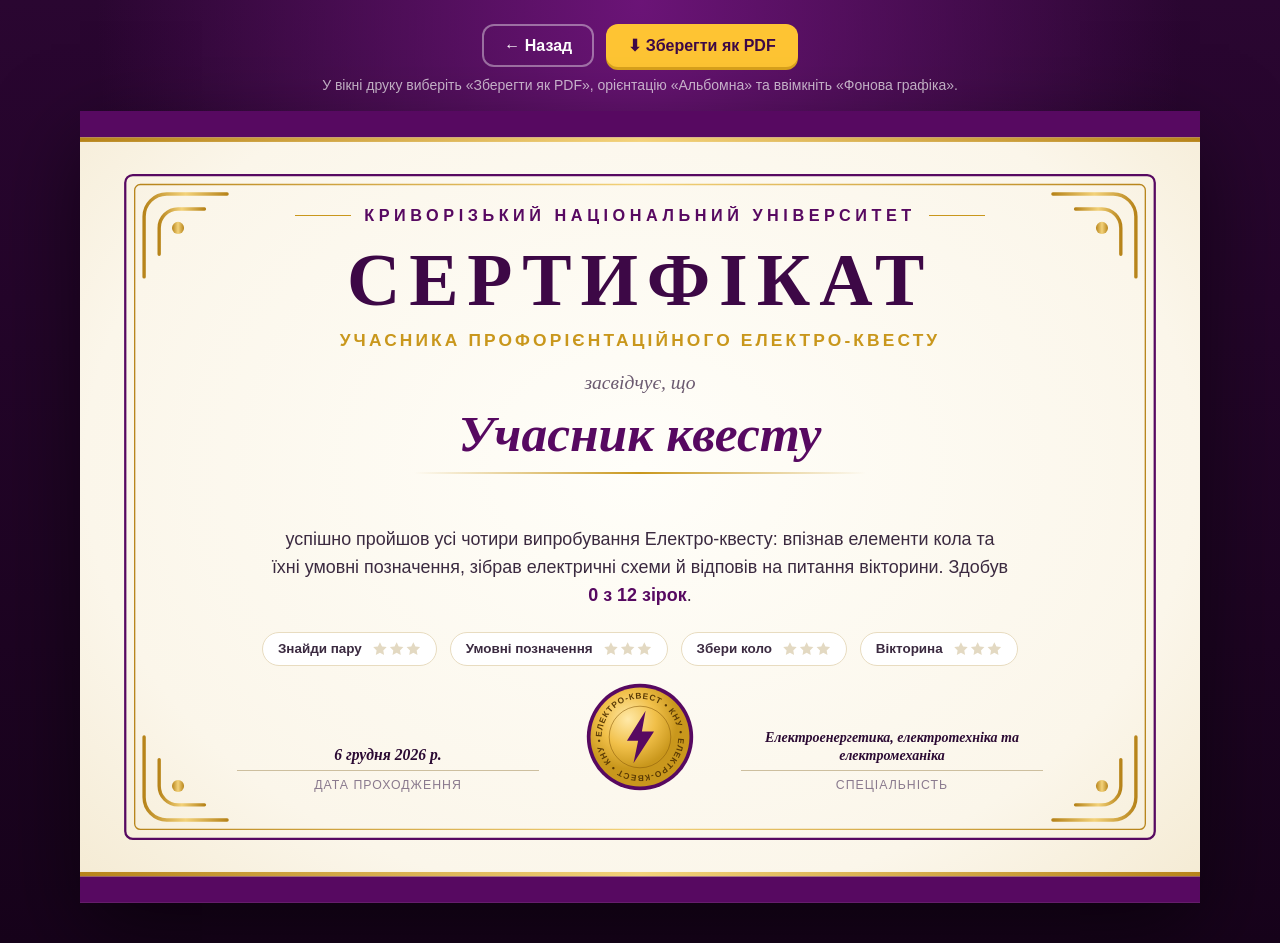
==== certificate.html @ c9bffa29 "Add files via upload" ====
<!doctype html>
<html lang="uk">
<head>
<meta charset="utf-8">
<meta name="viewport" content="width=device-width, initial-scale=1">
<title>Сертифікат — Електро-квест</title>
<link rel="stylesheet" href="css/style.css">
<style>
  /* Сертифікат. Розміри в cqw (частки ширини аркуша) — тому однаково виглядає на екрані й у PDF.
     Друк = A4 альбомний без полів; кнопки не друкуються. */
  @page { size: A4 landscape; margin: 0; }
  body.cert-page {
    min-height: 100vh; display: flex; flex-direction: column; align-items: center; padding: 24px 16px 40px;
    background: radial-gradient(ellipse at 50% 0, #6b1477, transparent 60%), linear-gradient(180deg, #2a0631, #17031b);
  }
  .cert-tools { display: flex; gap: 12px; flex-wrap: wrap; justify-content: center; margin-bottom: 10px; }
  .cert-tools .btn-ghost { background: transparent; color: #fff; box-shadow: 0 0 0 2px rgba(255, 255, 255, .4) inset; }
  .cert-tip { color: rgba(255, 255, 255, .7); font-size: 14px; text-align: center; margin: 0 0 18px; }

  .sheet {
    --gold: #c9971c; --gold-l: #f3d27a; --ink2: #2b0a33;
    width: min(1120px, 100%); aspect-ratio: 297 / 210; position: relative; overflow: hidden;
    background:
      radial-gradient(ellipse at 50% 45%, #fffef9 0, #fbf6ea 70%, #f4ead2 100%);
    color: var(--ink2); box-shadow: 0 30px 80px rgba(0, 0, 0, .5);
    container-type: inline-size; animation: sheet-in .6s cubic-bezier(.2, .8, .2, 1);
    -webkit-print-color-adjust: exact; print-color-adjust: exact;
  }
  @keyframes sheet-in { from { opacity: 0; transform: translateY(16px) scale(.98); } }
  .sheet > svg.deco { position: absolute; inset: 0; width: 100%; height: 100%; }

  /* Зона тексту — всередині рамки й не заходить на золоті кутики */
  .content { position: absolute; inset: 8.6cqw 10cqw 9.8cqw; display: flex; flex-direction: column; align-items: center; text-align: center; }
  .uni { display: flex; align-items: center; gap: 1.2cqw; font: 800 1.45cqw/1 "Segoe UI", Arial, sans-serif; letter-spacing: .28em; text-transform: uppercase; color: #570961; }
  .uni::before, .uni::after { content: ""; width: 5cqw; height: .14cqw; background: var(--gold); }
  .title { font: 700 6.6cqw/1 Georgia, "Times New Roman", serif; letter-spacing: .12em; margin-top: 2.2cqw; color: #3d0846; }
  .sub { font: 600 1.55cqw/1.2 "Segoe UI", Arial, sans-serif; letter-spacing: .18em; text-transform: uppercase; color: var(--gold); margin-top: 1.1cqw; }
  .awarded { font: italic 1.75cqw/1 Georgia, serif; color: #6b5a70; margin-top: 2.6cqw; }
  .name { font: italic 700 4.6cqw/1.15 Georgia, "Times New Roman", serif; color: #570961; margin-top: 1cqw; padding: 0 4cqw 1cqw; position: relative; }
  .name::after { content: ""; position: absolute; left: 0; right: 0; bottom: 0; height: .18cqw; background: linear-gradient(90deg, transparent, var(--gold), transparent); }
  .who { font: 600 1.5cqw/1.3 "Segoe UI", Arial, sans-serif; color: #6b5a70; margin-top: 1cqw; min-height: 1.95cqw; }
  .text { font: 1.6cqw/1.55 "Segoe UI", Arial, sans-serif; max-width: 66cqw; margin-top: 1.7cqw; color: #3b2a40; }
  .text b { color: #570961; }

  .results { display: flex; gap: 1.2cqw; margin-top: 2cqw; }
  .res { display: flex; align-items: center; gap: .9cqw; padding: .75cqw 1.3cqw; border-radius: 99cqw; background: #fff; border: .12cqw solid #e8dcc0; }
  .res span { font: 700 1.2cqw/1 "Segoe UI", Arial, sans-serif; color: #3b2a40; white-space: nowrap; }
  .res svg { height: 1.35cqw; width: auto; display: block; }

  /* Низ: дата й спеціальність — симметрично, по центру над лініями, однаковим шрифтом */
  .footer { margin-top: auto; width: 100%; padding: 0 4cqw; display: grid; grid-template-columns: 1fr auto 1fr; align-items: end; }
  .sig { width: 27cqw; text-align: center; font: 1.1cqw/1.3 "Segoe UI", Arial, sans-serif; color: #8a7a8e; letter-spacing: .08em; text-transform: uppercase; }
  .sig b { display: flex; align-items: flex-end; justify-content: center; min-height: 3.6cqw; font: italic 700 1.4cqw/1.25 Georgia, serif; color: var(--ink2);
    letter-spacing: 0; text-transform: none; padding-bottom: .5cqw; margin-bottom: .55cqw; border-bottom: .12cqw solid #cdbf9f; }
  .sig.l { justify-self: start; } .sig.r { justify-self: end; }
  .sig.r b { font-size: 1.25cqw; } /* довга назва спеціальності — у два рядки */
  .seal { width: 10cqw; height: 10cqw; margin: 0 2cqw; }
  .title { margin-top: 1.8cqw !important; }
  .awarded { margin-top: 2cqw !important; }

  @media print {
    body.cert-page { background: none; padding: 0; display: block; }
    .cert-tools, .cert-tip { display: none !important; }
    .sheet { width: 297mm; height: 210mm; aspect-ratio: auto; box-shadow: none; animation: none; }
  }
</style>
</head>
<body class="cert-page">
  <div class="cert-tools">
    <a class="btn btn-ghost" href="index.html#cert">← Назад</a>
    <button class="btn" id="print">⬇ Зберегти як PDF</button>
  </div>
  <p class="cert-tip">У вікні друку виберіть «Зберегти як PDF», орієнтацію «Альбомна» та ввімкніть «Фонова графіка».</p>

  <div class="sheet">
    <!-- Рамка й орнамент (векторні — рівні при будь-якому розмірі) -->
    <svg class="deco" viewBox="0 0 297 210" preserveAspectRatio="none" aria-hidden="true">
      <defs>
        <linearGradient id="gd" x1="0" x2="1"><stop offset="0" stop-color="#b7841a"/><stop offset=".5" stop-color="#f3d27a"/><stop offset="1" stop-color="#b7841a"/></linearGradient>
        <g id="corner" fill="none" stroke="url(#gd)" stroke-width=".9" stroke-linecap="round">
          <path d="M0 22 V6 a6 6 0 0 1 6 -6 H22"/>
          <path d="M4 16 V9 a5 5 0 0 1 5 -5 H16"/>
          <circle cx="9" cy="9" r="1.6" fill="url(#gd)" stroke="none"/>
        </g>
      </defs>
      <rect x="0" y="0" width="297" height="7" fill="#570961"/>
      <rect x="0" y="7" width="297" height="1.2" fill="url(#gd)"/>
      <rect x="0" y="201.8" width="297" height="1.2" fill="url(#gd)"/>
      <rect x="0" y="203" width="297" height="7" fill="#570961"/>
      <rect x="12" y="17" width="273" height="176" rx="2" fill="none" stroke="#570961" stroke-width=".6"/>
      <rect x="14.5" y="19.5" width="268" height="171" rx="1.5" fill="none" stroke="url(#gd)" stroke-width=".35"/>
      <use href="#corner" transform="translate(17 22)"/>
      <use href="#corner" transform="translate(280 22) scale(-1 1)"/>
      <use href="#corner" transform="translate(17 188) scale(1 -1)"/>
      <use href="#corner" transform="translate(280 188) scale(-1 -1)"/>
    </svg>

    <div class="content">
      <div class="uni" id="c-uni"></div>
      <div class="title">СЕРТИФІКАТ</div>
      <div class="sub">учасника профорієнтаційного Електро-квесту</div>
      <div class="awarded">засвідчує, що</div>
      <div class="name" id="c-name"></div>
      <div class="who" id="c-who"></div>
      <div class="text" id="c-text"></div>
      <div class="results" id="c-res"></div>
      <div class="footer">
        <div class="sig l"><b id="c-date"></b>дата проходження</div>
        <svg class="seal" viewBox="0 0 120 120" aria-hidden="true">
          <defs>
            <radialGradient id="sg" cx=".38" cy=".32"><stop offset="0" stop-color="#ffe9a8"/><stop offset=".55" stop-color="#f1c04a"/><stop offset="1" stop-color="#c9971c"/></radialGradient>
            <path id="ring" d="M60 60 m-41 0 a41 41 0 1 1 82 0 a41 41 0 1 1 -82 0"/>
          </defs>
          <circle cx="60" cy="60" r="57" fill="#570961"/>
          <circle cx="60" cy="60" r="53" fill="url(#sg)"/>
          <circle cx="60" cy="60" r="33" fill="none" stroke="#8a5d0c" stroke-width="1" opacity=".6"/>
          <!-- напис рівно двічі по колу: textLength = довжина кола (2π·41 ≈ 257) -->
          <text font-family="Segoe UI, Arial, sans-serif" font-size="9" font-weight="800" fill="#5a3a05">
            <textPath href="#ring" startOffset="0" textLength="255" lengthAdjust="spacing">ЕЛЕКТРО-КВЕСТ • КНУ • ЕЛЕКТРО-КВЕСТ • КНУ •</textPath>
          </text>
          <path d="M66 32 L46 64 H58 L53 88 L75 54 H62 Z" fill="#570961"/>
        </svg>
        <div class="sig r"><b id="c-spec"></b>спеціальність</div>
      </div>
    </div>
  </div>

<script src="js/config.js"></script>
<script src="js/common.js"></script>
<script>
  const GAMES = [
    ['match_elements', 'Знайди пару'], ['match_symbols', 'Умовні позначення'],
    ['circuit', 'Збери коло'], ['quiz', 'Вікторина']
  ];
  const p = loadPlayer() || {};
  const prog = loadProgress();
  const total = GAMES.reduce((s, [id]) => s + (prog[id] || 0), 0);
  const set = (id, v) => document.getElementById(id).textContent = v;
  // повторна перевірка: на сертифікат потрапляють лише охайні дані
  const safe = (kind, v) => v && !checkField(kind, v) ? v : '';

  // зірки — векторні, однакові й рівні
  const star = on => `<path d="M10 1.5l2.6 5.4 5.9.8-4.3 4.1 1 5.9L10 14.9l-5.2 2.8 1-5.9L1.5 7.7l5.9-.8z" transform="translate(${on.x} 0)" fill="${on.on ? '#e0a91f' : '#e3d9c2'}"/>`;
  const stars = n => `<svg viewBox="0 0 62 19">${[0, 1, 2].map(i => star({ x: i * 21, on: i < n })).join('')}</svg>`;

  set('c-uni', CONFIG.college);
  set('c-name', safe('name', p.name) || 'Учасник квесту');
  set('c-who', [safe('school', p.school), safe('grade', p.grade) ? p.grade + ' клас' : '', safe('city', p.city)].filter(Boolean).join('  ·  '));
  // текст у потрібному роді: стать обрав учень, або здогадка за ім'ям
  const fem = (p.gender || guessGender(p.name)) === 'f';
  const g = (m, f) => fem ? f : m;
  document.getElementById('c-text').innerHTML =
    `успішно ${g('пройшов', 'пройшла')} усі чотири випробування Електро-квесту: ${g('впізнав', 'впізнала')} елементи кола та їхні умовні позначення, ${g('зібрав', 'зібрала')} електричні схеми й ${g('відповів', 'відповіла')} на питання вікторини. ${g('Здобув', 'Здобула')} <b>${total} з ${GAMES.length * 3} зірок</b>.`;
  document.getElementById('c-res').innerHTML = GAMES.map(([id, t]) => `<div class="res"><span>${t}</span>${stars(prog[id] || 0)}</div>`).join('');
  set('c-date', new Date().toLocaleDateString('uk-UA', { day: 'numeric', month: 'long', year: 'numeric' }));
  set('c-spec', CONFIG.speciality);
  document.title = 'Сертифікат — ' + (safe('name', p.name) || 'Електро-квест'); // назва PDF-файлу за замовчуванням

  document.getElementById('print').onclick = () => window.print();
  if (total >= 10) setTimeout(confetti, 500);
</script>
</body>
</html>
---- css/style.css ----
/* Фірмові кольори КНУ: фіолетовий з логотипа (#570961) + жовтий «електричний» акцент.
   --navy — основний темний колір (назва лишилась з чернетки). */
:root {
  --navy: #3d0846;
  --navy-2: #570961;
  --brand-light: #8a2f97;
  --brand-tint: #f5ecf7;
  --yellow: #ffc533;
  --yellow-2: #ffdd7a;
  --green: #2fb36d;
  --red: #e5484d;
  --blue: #3c7fe0;
  --bg: #f4f1f5;
  --card: #ffffff;
  --ink: #18212e;
  --muted: #5d6878;
  --line: #dde1e7;
  --board: #fbfaf6;
  --radius: 16px;
  --shadow: 0 6px 22px rgba(61, 8, 70, .10);
}
* { box-sizing: border-box; }
html, body { margin: 0; }
body {
  font-family: "Segoe UI", Roboto, "Helvetica Neue", Arial, sans-serif;
  background: var(--bg);
  color: var(--ink);
  min-height: 100vh;
  -webkit-tap-highlight-color: transparent;
}
button { font: inherit; cursor: pointer; }
a { color: inherit; }

/* ---------- Верхня панель ---------- */
.topbar {
  background: var(--navy);
  color: #fff;
  display: flex; align-items: center; gap: 16px;
  padding: 12px 20px;
  position: sticky; top: 0; z-index: 10;
}
.topbar .back { text-decoration: none; opacity: .85; font-weight: 600; white-space: nowrap; }
.topbar .back:hover { opacity: 1; color: var(--yellow); }
.topbar h1 { font-size: 20px; margin: 0; flex: 1; font-weight: 700; }
.topbar .stat { font-variant-numeric: tabular-nums; background: var(--navy-2); padding: 6px 12px; border-radius: 999px; font-size: 15px; white-space: nowrap; }
.topbar .stat b { color: var(--yellow); }
@media (max-width: 600px) {
  .topbar { flex-wrap: wrap; gap: 6px 10px; padding: 10px 14px; }
  .topbar h1 { font-size: 17px; flex: 1 1 auto; }
  .topbar .stat { font-size: 13px; padding: 4px 10px; }
  .topbar .stat:first-of-type { margin-left: auto; }
}

.wrap { max-width: 1100px; margin: 0 auto; padding: 22px 16px 60px; }
.task { font-size: 18px; color: var(--muted); margin: 0 0 18px; }

/* ---------- Кнопки ---------- */
.btn {
  display: inline-flex; align-items: center; justify-content: center; gap: 8px;
  background: var(--yellow); color: var(--navy); border: 0;
  padding: 12px 22px; border-radius: 12px; font-weight: 700; font-size: 16px;
  text-decoration: none; transition: transform .1s, box-shadow .2s;
  box-shadow: 0 3px 0 #d9a21c;
}
.btn:hover { transform: translateY(-1px); }
.btn:active { transform: translateY(2px); box-shadow: none; }
.btn:disabled { opacity: .45; cursor: default; transform: none; }
.btn-ghost { background: #fff; box-shadow: 0 0 0 2px var(--line) inset; }
.row { display: flex; gap: 12px; justify-content: center; flex-wrap: wrap; }

.btn-lg { padding: 15px 28px; font-size: 17px; }
.btn-outline { background: transparent; color: #fff; box-shadow: 0 0 0 2px rgba(255, 255, 255, .45) inset; }
.btn-outline:hover { box-shadow: 0 0 0 2px var(--yellow) inset; color: var(--yellow); }

/* ---------- Головна ---------- */
html { scroll-behavior: smooth; }
.hero {
  color: #fff; position: relative; overflow: hidden;
  background:
    radial-gradient(rgba(255, 255, 255, .09) 1.2px, transparent 1.2px) 0 0 / 24px 24px,
    radial-gradient(ellipse at 78% 30%, var(--brand-light) 0, transparent 55%),
    linear-gradient(160deg, var(--navy-2) 0%, var(--navy) 70%);
  /* Перший екран — заставка на всю висоту (без заокруглень знизу: інакше по кутах видно світлий фон) */
  min-height: 100vh; min-height: 100svh; display: flex; flex-direction: column; justify-content: center;
}
.hero-in {
  max-width: 1440px; width: 100%; margin: 0 auto; padding: 56px 48px 110px;
  display: grid; grid-template-columns: 1fr 1fr; gap: 48px; align-items: center;
}
.hero h1 { font-size: clamp(44px, 7vw, 96px) !important; }
.hero .greet { font-size: 20px; margin-top: 18px; opacity: .9; }
.hero .greet:empty { display: none; }
.hero .greet b { color: var(--yellow); }

/* Підказка «прокрути вниз» */
.scroll-cue {
  position: absolute; left: 50%; bottom: 26px; transform: translateX(-50%);
  display: flex; flex-direction: column; align-items: center; gap: 8px;
  color: rgba(255, 255, 255, .8); text-decoration: none; font-weight: 700; font-size: 14px; letter-spacing: .08em; text-transform: uppercase;
}
.scroll-cue i { width: 26px; height: 42px; border: 2px solid rgba(255, 255, 255, .6); border-radius: 14px; position: relative; }
.scroll-cue i::after { content: ""; position: absolute; left: 50%; top: 8px; width: 4px; height: 8px; margin-left: -2px; border-radius: 2px; background: var(--yellow); animation: wheel 1.6s ease-in-out infinite; }
@keyframes wheel { 0% { opacity: 0; transform: translateY(-4px); } 30% { opacity: 1; } 100% { opacity: 0; transform: translateY(14px); } }
.scroll-cue:hover { color: var(--yellow); }
#choose { scroll-margin-top: 8px; }

/* Анімація появи заставки: елементи «спливають» по черзі */
.fx { opacity: 0; animation: fx-in .7s cubic-bezier(.2, .8, .2, 1) forwards; }
.hero-text .fx:nth-child(1) { animation-delay: .05s; }
.hero-text .fx:nth-child(2) { animation-delay: .12s; }
.hero-text .fx:nth-child(3) { animation-delay: .2s; }
.hero-text .fx:nth-child(4) { animation-delay: .28s; }
.hero-text .fx:nth-child(5) { animation-delay: .38s; }
.hero-text .fx:nth-child(6) { animation-delay: .48s; }
.hero-text .fx:nth-child(7) { animation-delay: .58s; }
.hero-art.fx { animation-delay: .3s; animation-name: fx-zoom; }
@keyframes fx-in { from { opacity: 0; transform: translateY(22px); } to { opacity: 1; transform: none; } }
@keyframes fx-zoom { from { opacity: 0; transform: scale(.9); } to { opacity: 1; transform: none; } }

/* Блоки другого екрана з'являються при прокручуванні */
.reveal { opacity: 0; transform: translateY(28px); transition: opacity .7s ease, transform .7s cubic-bezier(.2, .8, .2, 1); transition-delay: var(--d, 0ms); }
.reveal.in { opacity: 1; transform: none; }
.game-card.reveal.in:hover { transform: translateY(-4px); }
/* після появи — звичайні швидкі переходи для наведення */
.reveal.settled { transition: transform .2s, box-shadow .2s, border-color .2s; transition-delay: 0ms; }

@media (prefers-reduced-motion: reduce) {
  .fx, .reveal { opacity: 1 !important; transform: none !important; animation: none !important; transition: none !important; }
  .scroll-cue i::after { animation: none; }
}
.hero .eyebrow {
  display: inline-block; color: var(--yellow); font-weight: 700; letter-spacing: .1em; text-transform: uppercase;
  font-size: clamp(14px, 1.15vw, 19px); padding: 8px 18px; border: 1.5px solid rgba(255, 197, 51, .5); border-radius: 999px;
}
.hero h1 { font-size: clamp(40px, 6vw, 68px); line-height: 1.02; margin: 18px 0 14px; letter-spacing: -.02em; }
.hero h1 span { color: var(--yellow); }
.hero .slogan { font-size: 19px; line-height: 1.45; opacity: .88; margin: 0 0 28px; max-width: 520px; }
.hero-actions { display: flex; gap: 12px; flex-wrap: wrap; }
.progress { margin-top: 30px; max-width: 360px; }
.progress-head { display: flex; justify-content: space-between; font-size: 14px; opacity: .85; margin-bottom: 8px; }
.progress-head b { color: var(--yellow); }
.progress-bar { height: 8px; border-radius: 99px; background: rgba(255, 255, 255, .16); overflow: hidden; }
.progress-bar i { display: block; height: 100%; width: 0; border-radius: inherit; background: linear-gradient(90deg, var(--yellow), #ffe58a); transition: width .8s; }
.hero .logo { height: 52px; margin-bottom: 16px; background: #fff; padding: 6px 10px; border-radius: 10px; }

.hero-art svg { width: 100%; height: auto; max-height: 72vh; display: block; color: #fff; }
.hero .slogan { font-size: clamp(18px, 1.5vw, 24px) !important; max-width: 640px !important; }
.hero .progress { max-width: 460px; }
/* на великих екранах кнопки, привітання й прогрес ростуть разом із заголовком */
.hero .greet { font-size: clamp(18px, 1.45vw, 26px); }
.hero-actions .btn { font-size: clamp(16px, 1.15vw, 20px); padding: clamp(14px, 1vw, 18px) clamp(24px, 1.8vw, 34px); border-radius: 14px; }
.hero .progress-head { font-size: clamp(14px, .95vw, 17px); }
.hero .progress-bar { height: 10px; }
.hero-art .hw { fill: none; stroke: rgba(255, 255, 255, .85); stroke-width: 3; stroke-linejoin: round; }
.hero-art .hflow { fill: none; stroke: var(--yellow); stroke-width: 4; stroke-linecap: round; stroke-dasharray: 2 18; animation: flow 1.4s linear infinite; opacity: .9; }
.hero-glow { animation: glow 3s ease-in-out infinite; transform-origin: 180px 40px; }
@keyframes glow { 50% { opacity: .65; transform: scale(.92); } }
/* Інтерактивний ключ у шапці */
.hero-glow, .hflow, .h-lamp circle[fill] { transition: opacity .35s; }
.hero-art .off .hero-glow, .hero-art .off .hflow, .hero-art .off .h-lamp circle[fill] { opacity: 0 !important; }
.hero-art .off .hero-glow { animation: none; }
.h-switch { cursor: pointer; outline: none; }
.h-hit { fill: rgba(255, 255, 255, 0); stroke: rgba(255, 255, 255, .28); stroke-width: 1.5; stroke-dasharray: 5 5; transition: fill .2s, stroke .2s; }
.h-switch:hover .h-hit, .h-switch:focus-visible .h-hit { fill: rgba(255, 255, 255, .08); stroke: var(--yellow); }
.sw-off { display: none; }
.off .sw-on { display: none; }
.off .sw-off { display: inline; }
.h-hint { fill: rgba(255, 255, 255, .75); font: 600 15px "Segoe UI", Arial, sans-serif; pointer-events: none; }

@media (max-width: 820px) {
  .hero-in { grid-template-columns: 1fr; padding: 40px 20px 100px; text-align: center; }
  .hero .slogan, .progress { margin-left: auto; margin-right: auto; }
  .hero-actions { justify-content: center; }
  .hero-art { order: -1; max-width: 300px; margin: 0 auto -8px; }
}
@media (max-width: 480px) {
  .hero-in { padding: 28px 16px 96px; gap: 18px; }
  .hero-art { max-width: 230px; }
  .hero .eyebrow { font-size: 11px; letter-spacing: .06em; }
  .hero h1 { margin: 14px 0 10px; }
  .hero .slogan { font-size: 17px; margin-bottom: 22px; }
  .hero-actions .btn { flex: 1 1 100%; }
  .progress { margin-top: 22px; }
  .section-head h2 { font-size: 24px; }
}

.section-head { display: flex; align-items: flex-end; justify-content: space-between; gap: 16px; flex-wrap: wrap; margin: 48px 0 20px; }
.player-box { display: flex; align-items: center; gap: 12px; color: var(--muted); font-size: 15px; }
.player-box b { color: var(--navy-2); }
.btn-small { padding: 8px 14px; font-size: 14px; background: #fff; color: var(--navy-2); box-shadow: 0 0 0 2px #e3d6e7 inset; }
.btn-small:hover { box-shadow: 0 0 0 2px var(--navy-2) inset; }

/* Блок сертифіката на головній */
.cert-box {
  margin-top: 36px; display: flex; gap: 24px; align-items: flex-start; padding: 26px 28px; border-radius: 24px;
  background: linear-gradient(135deg, #fff8e1, #fff); border: 2px solid #f6dd8f; box-shadow: var(--shadow);
}
.cert-box.locked { background: #fff; border: 2px dashed #dccbe2; }
.cert-ico { font-size: 54px; line-height: 1; flex: none; }
.cert-box.open .cert-ico { animation: cert-bounce 2s ease-in-out infinite; }
@keyframes cert-bounce { 50% { transform: translateY(-6px) rotate(-6deg); } }
.cert-body { flex: 1; min-width: 0; }
.cert-body h2 { margin: 0 0 6px; color: var(--navy); font-size: 24px; }
.cert-body p { margin: 0 0 14px; color: var(--muted); }
.cert-steps { display: flex; flex-wrap: wrap; gap: 8px; margin-bottom: 12px; }
.cert-steps span { padding: 6px 12px; border-radius: 999px; background: #f1ecf3; color: var(--muted); font-size: 14px; font-weight: 600; }
.cert-steps span.ok { background: #e3f6ec; color: #1d7a4a; }
.cert-meter { height: 8px; border-radius: 99px; background: #efe8f1; overflow: hidden; max-width: 420px; }
.cert-meter i { display: block; height: 100%; background: linear-gradient(90deg, var(--yellow), #ffe58a); border-radius: inherit; }
.cert-box small { color: var(--muted); display: block; margin-top: 6px; }
.cert-form { display: grid; grid-template-columns: repeat(6, 1fr); gap: 12px 14px; align-items: end; }
.cert-form .f-name { grid-column: span 4; }
.cert-form .f-gender { grid-column: span 2; display: flex; flex-direction: column; gap: 6px; }
.cert-form .f-school { grid-column: span 3; }
.cert-form .f-grade { grid-column: span 1; }
.cert-form .f-city { grid-column: span 2; }
.f-gender .lbl { font-size: 13px; font-weight: 700; color: var(--navy); }
/* Перемикач «Учень / Учениця» */
.seg { display: grid; grid-template-columns: 1fr 1fr; background: #f1ecf3; border-radius: 12px; padding: 4px; gap: 4px; }
.seg label { position: relative; cursor: pointer; }
.seg input { position: absolute; opacity: 0; pointer-events: none; }
.seg span { display: block; text-align: center; padding: 9px 6px; border-radius: 9px; font-weight: 700; font-size: 15px; color: var(--muted); transition: background .2s, color .2s, box-shadow .2s; }
.seg input:checked + span { background: #fff; color: var(--navy-2); box-shadow: 0 2px 8px rgba(61, 8, 70, .15); }
.seg input:focus-visible + span { outline: 2px solid var(--navy-2); }
.cert-form label { display: flex; flex-direction: column; gap: 6px; font-size: 13px; font-weight: 700; color: var(--navy); min-width: 0; }
.cert-form input { width: 100%; min-width: 0; }
.cert-form input, .welcome input {
  font: inherit; font-size: 16px; padding: 12px 14px; border-radius: 12px; border: 2px solid #e3d6e7; background: #fff; color: var(--ink); outline: none;
  transition: border-color .15s, box-shadow .15s;
}
.cert-form input:focus, .welcome input:focus { border-color: var(--navy-2); box-shadow: 0 0 0 4px rgba(87, 9, 97, .12); }
.cert-form .btn { grid-column: 1 / -1; justify-self: start; }
.cert-form .err, .welcome .err { color: var(--red); font-size: 12.5px; font-weight: 600; min-height: 16px; line-height: 1.3; }
.welcome .err { margin: -10px 0 12px; font-size: 14px; }
.cert-form .err:empty, .welcome .err:empty { min-height: 0; }
.bad-input { border-color: var(--red) !important; box-shadow: 0 0 0 4px rgba(229, 72, 77, .12) !important; animation: shake .35s; }
.cert-form { align-items: start; }
@media (max-width: 860px) {
  .cert-form { grid-template-columns: 1fr 1fr; }
  .cert-form .f-name, .cert-form .f-gender, .cert-form .f-school { grid-column: 1 / -1; }
  .cert-form .f-grade, .cert-form .f-city { grid-column: span 1; }
  .cert-box { flex-direction: column; gap: 10px; }
}
@media (max-width: 480px) { .cert-form { grid-template-columns: 1fr; } .cert-form > * { grid-column: 1 / -1 !important; } }

/* Вікно «Як тебе звати?» */
.modal.welcome input { width: 100%; margin: 6px 0 18px; text-align: center; font-size: 20px; }
.welcome-bolt { font-size: 46px; animation: cert-bounce 2s ease-in-out infinite; }
.section-head h2 { margin: 0; font-size: 28px; color: var(--navy); }
.section-head p { margin: 4px 0 0; color: var(--muted); font-size: 15px; }

.games { display: grid; grid-template-columns: repeat(4, 1fr); gap: 18px; }
@media (max-width: 1000px) { .games { grid-template-columns: repeat(2, 1fr); } }
@media (max-width: 560px) { .games { grid-template-columns: 1fr; } }
.game-card {
  background: var(--card); border-radius: 20px; box-shadow: 0 1px 2px rgba(61, 8, 70, .06), 0 8px 24px rgba(61, 8, 70, .07);
  padding: 18px; text-decoration: none; display: flex; flex-direction: column; gap: 10px;
  border: 1px solid #ece6ef; transition: transform .2s, box-shadow .2s, border-color .2s;
}
.game-card:hover { transform: translateY(-4px); border-color: #dccbe2; box-shadow: 0 2px 4px rgba(61, 8, 70, .06), 0 18px 36px rgba(61, 8, 70, .14); }
.gc-top { display: flex; justify-content: space-between; align-items: center; }
.gc-top .num { font-weight: 800; font-size: 13px; color: var(--navy-2); background: var(--brand-tint); padding: 4px 9px; border-radius: 8px; }
.gc-stars .star { font-size: 17px; }
.game-card .icon {
  height: 112px; display: flex; align-items: center; justify-content: center;
  background: linear-gradient(160deg, #fbf8fc, var(--brand-tint)); border-radius: 14px; color: var(--navy-2);
}
.game-card .icon svg { height: 68px; max-width: 82%; }
.game-card .icon .mask { fill: #f8f2f9; }
.game-card h3 { margin: 6px 0 0; font-size: 19px; line-height: 1.25; color: var(--ink); }
.game-card p { margin: 0; color: var(--muted); font-size: 14.5px; line-height: 1.45; flex: 1; }
.gc-foot { display: flex; justify-content: space-between; align-items: center; gap: 8px; padding-top: 12px; margin-top: 4px; border-top: 1px solid #f0eaf2; }
.game-card .lvl { font-size: 12px; font-weight: 600; padding: 4px 9px; border-radius: 999px; }
.lvl.easy { background: #e3f6ec; color: #1d7a4a; }
.lvl.mid { background: #fff3d6; color: #8a6100; }
.lvl.hard { background: #fde7e8; color: #b0313a; }
.lvl.mix { background: var(--brand-tint); color: var(--navy-2); }
.game-card .lvl { white-space: nowrap; }
.gc-foot .play { font-weight: 700; font-size: 14px; color: var(--navy-2); white-space: nowrap; transition: transform .2s; }
.game-card:hover .play { transform: translateX(3px); }
.game-card.complete { border-color: #f1d98f; }
.star { color: #cfd4dc; font-size: 20px; }
.star.on { color: var(--yellow); text-shadow: 0 0 6px rgba(255, 197, 51, .6); }
.stars.big .star { font-size: 48px; }
.footer { text-align: center; color: var(--muted); font-size: 14px; margin-top: 36px; }
.footer a { color: var(--navy-2); font-weight: 600; }

/* ---------- Блок «Вступнику» ---------- */
.cta {
  margin-top: 40px; border-radius: 24px; box-shadow: var(--shadow); overflow: hidden;
  display: grid; grid-template-columns: 1.3fr 1fr; background: var(--card);
}
@media (max-width: 760px) { .cta { grid-template-columns: 1fr; } }
.cta .cta-main { padding: 26px 28px; background: linear-gradient(135deg, var(--navy-2), var(--navy)); color: #fff; }
.cta h2 { margin: 0 0 8px; font-size: 26px; }
.cta h2 span { color: var(--yellow); }
.cta p { margin: 0 0 18px; opacity: .9; font-size: 16px; line-height: 1.45; }
.cta .row { justify-content: flex-start; }
.cta .cta-jobs { padding: 22px 26px; background: var(--brand-tint); }
.cta .cta-jobs h3 { margin: 0 0 10px; font-size: 16px; color: var(--navy-2); text-transform: uppercase; letter-spacing: .05em; }
.cta ul { margin: 0; padding: 0; list-style: none; display: grid; gap: 8px; }
.cta li { display: flex; gap: 10px; align-items: flex-start; font-size: 15px; }
.cta li::before { content: "⚡"; flex: none; }
.modal .admit { display: block; margin-top: 16px; font-size: 15px; color: var(--navy-2); font-weight: 600; }

/* ---------- Гра «Знайди пару» ---------- */
.wrap-wide { max-width: 1480px; }
.match-layout { display: grid; grid-template-columns: 1fr 360px; gap: 24px; align-items: stretch; }

/* Два ряди карток заповнюють висоту екрана (але не менше 250 px на ряд) */
.pics { display: grid; grid-template-columns: repeat(4, 1fr); grid-auto-rows: minmax(250px, calc((100vh - 200px) / 2)); gap: 18px; }
.pic {
  background: var(--card); border-radius: 18px; border: 2px solid #ece6ef; padding: 12px;
  box-shadow: 0 1px 2px rgba(61, 8, 70, .05), 0 8px 22px rgba(61, 8, 70, .07);
  display: flex; flex-direction: column; gap: 10px; text-align: center; min-height: 0;
  transition: transform .15s, border-color .15s, box-shadow .15s;
}
.pic-art {
  flex: 1; min-height: 0; display: flex; align-items: center; justify-content: center; border-radius: 12px;
  background: linear-gradient(160deg, #fbf8fc, var(--brand-tint)); padding: 14px; color: var(--navy);
}
.pic svg.ill { width: 100%; height: 100%; max-height: 220px; }
/* Умовні позначення в картках — крупніші й товщі, щоб було видно з останньої парти на проєкторі */
.pic svg.sym { width: 100%; height: 85%; max-height: 190px; }
.pic svg.sym > g { stroke-width: 3.2; }
.pic .cap {
  min-height: 42px; border: 2px dashed #dccbe2; border-radius: 10px; padding: 6px 8px;
  display: flex; align-items: center; justify-content: center;
  font-weight: 700; font-size: 15px; color: var(--muted); transition: background .15s, border-color .15s;
}
.cap-q { font-weight: 500; font-size: 13px; opacity: .8; }
.pic:not(.done):hover { transform: translateY(-3px); border-color: #dccbe2; }
.pic.over { border-color: var(--blue); transform: scale(1.03); box-shadow: 0 0 0 4px rgba(60, 127, 224, .2), 0 14px 30px rgba(61, 8, 70, .14); }
.pic.over .cap { border-color: var(--blue); background: #eaf2ff; color: var(--blue); }
.sel { border-color: var(--yellow) !important; box-shadow: 0 0 0 4px rgba(255, 197, 51, .35), var(--shadow) !important; }
.pic.sel .cap { border-color: var(--yellow); }
.pic.done { border-color: var(--green); cursor: default; animation: pop-in .35s; }
.pic.done .pic-art { background: linear-gradient(160deg, #f6fcf8, #e3f6ec); }
.pic.done .cap { border: 2px solid var(--green); background: #e9f8f0; color: #1d7a4a; }
@keyframes pop-in { 40% { transform: scale(1.04); } }
.bad { animation: shake .4s; border-color: var(--red) !important; }
@keyframes shake { 20%, 60% { transform: translateX(-6px); } 40%, 80% { transform: translateX(6px); } }

/* Бічна панель: назви, прогрес, цікавий факт */
.match-side { display: flex; flex-direction: column; gap: 16px; }
.fact-panel { flex: 1; }
.panel { background: var(--card); border-radius: 18px; padding: 18px; border: 1px solid #ece6ef; box-shadow: 0 8px 22px rgba(61, 8, 70, .07); }
.panel-h { display: flex; justify-content: space-between; align-items: baseline; font-weight: 800; font-size: 17px; color: var(--navy); margin-bottom: 10px; }
.panel-h .muted { font-weight: 600; font-size: 14px; color: var(--muted); }
.panel-h .muted b { color: var(--navy-2); }
.mini-progress { height: 6px; border-radius: 99px; background: #efe8f1; overflow: hidden; margin-bottom: 16px; }
.mini-progress i { display: block; height: 100%; width: 0; background: linear-gradient(90deg, var(--green), #6fd39a); border-radius: inherit; transition: width .4s; }
.names { display: flex; flex-wrap: wrap; gap: 10px; }
.names-hint { margin-top: 14px; font-size: 13px; color: var(--muted); line-height: 1.4; }
.names:not(:has(.chip:not(.gone))) + .names-hint { display: none; }
.chip {
  background: #fff; border: 2px solid var(--line); border-radius: 999px; padding: 10px 16px;
  font-weight: 600; font-size: 15px; color: var(--navy); transition: transform .1s, border-color .1s, opacity .15s;
  cursor: grab; touch-action: none; user-select: none; -webkit-user-select: none;
}
.chip:hover { transform: translateY(-2px); border-color: var(--blue); }
.chip.gone { display: none; }
.chip.dragging { opacity: .3; transform: none; }
/* Плашка, що їде за курсором: без transition на transform — інакше вона відстає від мишки.
   Плавний «підйом» при захопленні — коротка анімація тіні та прозорості (вона не чіпає позицію). */
.chip.ghost {
  position: fixed; left: 0; top: 0; z-index: 100; pointer-events: none; margin: 0;
  transition: none; will-change: transform;
  border-color: var(--yellow); box-shadow: 0 14px 30px rgba(61, 8, 70, .3); cursor: grabbing;
  animation: lift .15s ease-out;
}
@keyframes lift { from { box-shadow: 0 2px 6px rgba(61, 8, 70, .15); opacity: .7; } }
body.is-dragging, body.is-dragging * { cursor: grabbing !important; user-select: none; }

.fact-empty { margin: 0; color: var(--muted); font-size: 14px; line-height: 1.45; }
.fact-card { animation: pop .3s; }
.fact-art { background: linear-gradient(160deg, #fbf8fc, var(--brand-tint)); border-radius: 12px; height: 140px; display: flex; align-items: center; justify-content: center; color: var(--navy); }
.fact-art svg { height: 100px; width: 100%; }
.fact-art svg.sym { height: 64px; }
.fact-name { font-weight: 800; font-size: 17px; margin: 12px 0 4px; color: var(--navy-2); }
.fact-text { margin: 0; font-size: 15px; line-height: 1.5; color: var(--ink); }

@media (max-width: 1100px) {
  .match-layout { grid-template-columns: 1fr; }
  .fact-panel { display: none; }
  .pics { grid-auto-rows: 240px; }
}
/* На телефоні панель з назвами «прилипає» до низу екрана, щоб не гортати туди-сюди */
@media (max-width: 700px) {
  .pics { grid-template-columns: repeat(2, 1fr); grid-auto-rows: auto; gap: 12px; }
  .pic { padding: 8px; gap: 8px; }
  .pic svg.ill { height: 84px; }
  .pic svg.sym { height: 56px; }
  .pic .cap { min-height: 34px; font-size: 13px; }
  .cap-q { font-size: 11px; }
  .match-side { display: contents; } /* щоб «липка» панель трималася всієї сторінки, а не лише свого блоку */
  .names-panel {
    position: sticky; bottom: 0; z-index: 5; margin: 0 -16px; border-radius: 16px 16px 0 0;
    max-height: 40vh; overflow-y: auto; padding: 12px 14px; box-shadow: 0 -6px 18px rgba(61, 8, 70, .15);
  }
  .names-panel:not(:has(.chip:not(.gone))) { display: none; }
  .names-hint { display: none; }
  .chip { font-size: 14px; padding: 8px 13px; }
}

/* ---------- Toast ---------- */
.toast {
  position: fixed; left: 50%; bottom: 24px; transform: translate(-50%, 140%);
  background: var(--navy); color: #fff; padding: 14px 20px; border-radius: 14px;
  max-width: min(560px, 92vw); box-shadow: 0 10px 30px rgba(0, 0, 0, .25);
  transition: transform .3s; z-index: 50; font-size: 16px; line-height: 1.4;
}
.toast.show { transform: translate(-50%, 0); }
.toast b { color: var(--yellow); }
.toast.ok { border-left: 6px solid var(--green); }
.toast.err { border-left: 6px solid var(--red); }
/* На телефоні підказка зверху, щоб не закривати назви внизу */
@media (max-width: 700px) {
  .toast { bottom: auto; top: 12px; transform: translate(-50%, -160%); font-size: 15px; }
  .toast.show { transform: translate(-50%, 0); }
}

/* ---------- Модальне вікно ---------- */
.modal-bg { position: fixed; inset: 0; background: rgba(10, 20, 40, .6); display: flex; align-items: center; justify-content: center; z-index: 40; padding: 16px; }
.modal { background: #fff; border-radius: 20px; padding: 30px; max-width: 460px; width: 100%; text-align: center; animation: pop .3s; }
.modal h2 { margin: 6px 0; }
.modal p { color: var(--muted); font-size: 17px; }
@keyframes pop { from { transform: scale(.85); opacity: 0; } }

.confetti { position: fixed; top: -12px; width: 9px; height: 14px; z-index: 60; animation: fall linear forwards; pointer-events: none; }
@keyframes fall { to { top: 105vh; transform: rotate(720deg); } }

/* ---------- Гра «Збери коло» ---------- */
.wrap-full { max-width: 1800px; padding-left: 24px; padding-right: 24px; }
@media (max-width: 480px) {
  .wrap-full { padding-left: 16px; padding-right: 16px; }
  .side { padding: 16px; }
  .levels { gap: 5px; }
  .levels span { width: 28px !important; height: 28px !important; font-size: 13px; }
}
.circuit-layout { display: grid; grid-template-columns: 1fr 360px; gap: 24px; align-items: start; }
@media (max-width: 860px) { .circuit-layout { grid-template-columns: 1fr; } }
.board { background: var(--board); border-radius: 20px; box-shadow: var(--shadow); padding: 14px; background-image: radial-gradient(#e2e0d8 1px, transparent 1px); background-size: 20px 20px; display: flex; justify-content: center; }
/* Схема якомога більша, але не вище за екран */
.board svg { width: 100%; height: auto; max-height: calc(100vh - 150px); display: block; }
.side { background: var(--card); border-radius: 20px; box-shadow: var(--shadow); padding: 20px; }
.side h3 { margin: 0 0 6px; }
.side .desc { color: var(--muted); margin: 0 0 14px; }
.palette { display: grid; grid-template-columns: 1fr 1fr; gap: 10px; }
.part {
  background: var(--board); border: 2px solid var(--line); border-radius: 12px; padding: 8px 6px;
  display: flex; flex-direction: column; align-items: center; gap: 2px; color: var(--navy); font-size: 13px; font-weight: 600;
}
.part svg { width: 70px; height: 36px; }
.part { cursor: grab; touch-action: none; user-select: none; -webkit-user-select: none; transition: border-color .15s, opacity .15s; }
.part:hover { border-color: var(--blue); }
.part.sel { border-color: var(--yellow); box-shadow: 0 0 0 3px rgba(255, 197, 51, .35); }
.part.used { opacity: .35; pointer-events: none; }
.part.dragging { opacity: .3; }
.part-ghost {
  position: fixed; left: 0; top: 0; z-index: 100; pointer-events: none; margin: 0;
  transition: none; will-change: transform; background: #fff;
  border-color: var(--yellow); box-shadow: 0 14px 30px rgba(61, 8, 70, .3);
  animation: lift .15s ease-out;
}
.btn-danger { background: var(--red); color: #fff; box-shadow: 0 3px 0 #b3343a; }
.levels { display: flex; gap: 5px; margin-bottom: 14px; flex-wrap: wrap; }
.levels span { width: 30px; height: 30px; font-size: 14px; border-radius: 50%; background: #e3e6eb; display: flex; align-items: center; justify-content: center; font-weight: 700; color: var(--muted); }
.levels span.cur { background: var(--yellow); color: var(--navy); }
.levels span.ok { background: var(--green); color: #fff; }
.msg { margin-top: 14px; padding: 12px; border-radius: 10px; background: #f1f4f8; font-size: 15px; line-height: 1.45; }
.msg.ok { background: #e6f7ee; }
.msg.err { background: #fdecec; }
.slider { margin-top: 14px; }
.slider input { width: 100%; accent-color: var(--yellow); }
.readout { font-variant-numeric: tabular-nums; font-size: 15px; margin-top: 6px; }

.slot { cursor: pointer; }
.slot rect.box { fill: #fff; stroke: var(--blue); stroke-width: 2.5; stroke-dasharray: 6 5; }
.slot:hover rect.box, .slot.over rect.box { fill: #eaf2ff; }
.slot.over rect.box { stroke-dasharray: none; stroke-width: 3.5; }
.comp.out { opacity: .3; }
.sw-hit { fill: rgba(60, 127, 224, 0); stroke: var(--blue); stroke-width: 2; stroke-dasharray: 6 6; opacity: .45; transition: fill .15s, opacity .15s; }
.comp.click:hover .sw-hit { fill: rgba(60, 127, 224, .08); opacity: 1; }
.reading.q { fill: var(--navy-2); font-size: 16px; }
.palette[hidden] { display: none; }
/* Запобіжник розжарюється під час короткого замикання */
.comp.hot { color: var(--red); animation: pulse .6s infinite; }
/* Змінний струм: риски бігають туди-сюди */
.flow.ac { animation: flow-ac .7s ease-in-out infinite alternate; }
@keyframes flow-ac { from { stroke-dashoffset: 0; } to { stroke-dashoffset: -14; } }
.out-label { font-size: 14px; font-weight: 700; fill: var(--muted); }
.wire.short { stroke: var(--red); stroke-width: 4; }
.slot-q { font-size: 30px; font-weight: 800; fill: var(--blue); pointer-events: none; }
.comp { color: var(--navy); }
.comp.click { cursor: pointer; }
.comp.click:hover { color: var(--blue); }
.wire { fill: none; stroke: var(--navy); stroke-width: 3.5; stroke-linejoin: round; }
.flow { fill: none; stroke: var(--yellow); stroke-width: 4; stroke-dasharray: 3 17; stroke-linecap: round; animation: flow linear infinite; animation-duration: var(--dur, 1s); }
@keyframes flow { to { stroke-dashoffset: -40; } }
.reading { font-size: 18px; font-weight: 800; fill: #c0392b; font-variant-numeric: tabular-nums; }
.reading.v { fill: #1e5fae; }
.pulse { animation: pulse 1.2s infinite; }
@keyframes pulse { 50% { opacity: .45; } }

/* ---------- Вікторина ---------- */
/* Темна «студія» як у телешоу */
body.quiz-page {
  background:
    radial-gradient(ellipse at 50% -10%, rgba(138, 47, 151, .55), transparent 60%),
    radial-gradient(rgba(255, 255, 255, .05) 1.2px, transparent 1.2px) 0 0 / 26px 26px,
    linear-gradient(180deg, #2a0631, #17031b);
  color: #fff;
}
.quiz-layout { display: grid; grid-template-columns: 1fr 320px; gap: 24px; align-items: start; }

.qcard {
  background: linear-gradient(160deg, rgba(87, 9, 97, .9), rgba(45, 6, 52, .95));
  border: 1px solid rgba(255, 255, 255, .12); color: #fff; border-radius: 24px; padding: 30px 32px;
  box-shadow: 0 20px 60px rgba(0, 0, 0, .35), inset 0 1px 0 rgba(255, 255, 255, .08);
  /* картка на всю висоту екрана: питання зверху, відповіді — внизу, як у телешоу */
  min-height: calc(100vh - 130px); display: flex; flex-direction: column;
}
.qcard .qtext { flex: 1; display: flex; align-items: center; justify-content: center; text-align: center; padding: 0 4%; }
.qcard:has(.qimg) .qtext { flex: 0; }
.qcard .qimg { flex: 1; align-items: center; }
#extra:empty { display: none; }
.qcard.enter { animation: q-in .35s ease-out; }
@keyframes q-in { from { opacity: 0; transform: translateY(10px); } }
.qhead { display: flex; justify-content: space-between; align-items: center; gap: 12px; flex-wrap: wrap; }
.qnum { color: var(--yellow); font-weight: 800; letter-spacing: .06em; text-transform: uppercase; font-size: 14px; }
.qprize { font-weight: 700; font-size: 14px; background: rgba(255, 197, 51, .15); color: var(--yellow); padding: 5px 12px; border-radius: 999px; }
.qbar { height: 5px; background: rgba(255, 255, 255, .1); border-radius: 99px; margin: 14px 0 0; overflow: hidden; }
.qbar i { display: block; height: 100%; background: linear-gradient(90deg, var(--yellow), #ffe58a); border-radius: inherit; transition: width .5s; }
.qtext { font-size: clamp(24px, 2.5vw, 38px); font-weight: 700; margin: 22px 0 20px; line-height: 1.25; }
.qimg { background: var(--board); border-radius: 16px; padding: 14px; margin-bottom: 20px; display: flex; justify-content: center; color: var(--navy); }
.qimg .q-sym { height: 130px; width: auto; }
.qimg .q-circ { height: clamp(170px, 30vh, 280px); width: auto; max-width: 100%; }

.answers { display: grid; grid-template-columns: 1fr 1fr; gap: 14px; }
@media (max-width: 560px) { .answers { grid-template-columns: 1fr; } }
.ans {
  display: flex; align-items: center; gap: 14px; min-height: 64px;
  background: rgba(255, 255, 255, .06); color: #fff; border: 2px solid rgba(255, 255, 255, .22);
  border-radius: 16px; padding: 12px 18px; text-align: left; font-size: 18px; font-weight: 600;
  transition: background .15s, border-color .15s, transform .1s;
}
.ans b {
  flex: none; width: 34px; height: 34px; border-radius: 50%; display: grid; place-items: center;
  background: rgba(255, 197, 51, .15); color: var(--yellow); font-size: 15px;
}
.ans:hover:not(:disabled) { background: rgba(255, 197, 51, .14); border-color: var(--yellow); transform: translateY(-2px); }
.ans:disabled { cursor: default; }
.ans.hidden { visibility: hidden; }
.ans.pick { background: var(--yellow); color: var(--navy); border-color: var(--yellow); animation: pick-blink .4s ease-in-out infinite alternate; }
.ans.pick b { background: rgba(0, 0, 0, .12); color: var(--navy); }
@keyframes pick-blink { to { filter: brightness(1.12); } }
.ans.right { background: var(--green); border-color: var(--green); animation: pop .35s; }
.ans.right b, .ans.wrong b { background: rgba(255, 255, 255, .25); color: #fff; }
.ans.wrong { background: var(--red); border-color: var(--red); animation: shake .4s; }

.explain { margin-top: 20px; background: rgba(255, 255, 255, .08); border: 1px solid rgba(255, 255, 255, .12); border-radius: 14px; padding: 14px 16px; font-size: 16px; line-height: 1.5; animation: q-in .3s; }
.explain.ok { border-color: rgba(47, 179, 109, .6); }
.explain.bad { border-color: rgba(229, 72, 77, .6); }
.explain.hint { border-color: rgba(255, 197, 51, .5); }

/* Бічна панель */
.quiz-side { display: flex; flex-direction: column; gap: 10px; position: sticky; top: 84px; }
.side-title { font-size: 12px; font-weight: 800; letter-spacing: .1em; text-transform: uppercase; color: rgba(255, 255, 255, .55); margin-top: 4px; }
.lifelines { display: grid; grid-template-columns: repeat(3, 1fr); gap: 8px; }
.life {
  display: flex; flex-direction: column; align-items: center; gap: 2px; padding: 10px 4px;
  background: rgba(255, 255, 255, .08); border: 2px solid rgba(255, 197, 51, .45); color: #fff; border-radius: 14px;
  font-weight: 800; font-size: 18px; transition: background .15s, transform .1s;
}
.life small { font-size: 11px; font-weight: 600; opacity: .75; }
.life:hover:not(:disabled) { background: rgba(255, 197, 51, .15); transform: translateY(-2px); }
.life:disabled { opacity: .3; cursor: default; border-color: rgba(255, 255, 255, .2); position: relative; }
.life:disabled::after { content: ""; position: absolute; left: 12%; right: 12%; top: 50%; border-top: 2px solid rgba(255, 255, 255, .7); transform: rotate(-20deg); }
.life em { font-style: normal; font-size: 13px; color: var(--yellow); }
/* Кнопка міні-гри «Заробити підказку» */
.earn {
  grid-column: 1 / -1; display: flex; flex-direction: column; align-items: center; gap: 2px;
  padding: 10px; border-radius: 14px; border: 2px dashed rgba(255, 197, 51, .6);
  background: rgba(255, 197, 51, .08); color: var(--yellow); font-weight: 800; font-size: 15px;
  animation: earn-glow 1.6s ease-in-out infinite alternate;
}
.earn small { font-size: 11px; font-weight: 600; color: rgba(255, 255, 255, .65); }
.earn:hover { background: rgba(255, 197, 51, .16); }
@keyframes earn-glow { to { box-shadow: 0 0 16px rgba(255, 197, 51, .35); } }

/* Міні-гра «Правда чи міф?» */
.modal.mini { max-width: 520px; }
.mini-h { font-size: 26px; font-weight: 800; color: var(--navy-2); }
.modal .mini-sub { font-size: 15px; margin: 6px 0 14px; }
.mini-dots { display: flex; gap: 8px; justify-content: center; margin-bottom: 14px; }
.mini-dots i { width: 14px; height: 14px; border-radius: 50%; background: #e3dbe6; transition: background .2s; }
.mini-dots i.ok { background: var(--green); }
.mini-dots i.bad { background: var(--red); }
.mini-card {
  background: linear-gradient(160deg, var(--navy-2), var(--navy)); color: #fff; border-radius: 16px;
  padding: 24px 20px; font-size: 20px; font-weight: 700; line-height: 1.35; min-height: 110px;
  display: flex; align-items: center; justify-content: center; margin-bottom: 16px;
}
.mini-card.enter { animation: q-in .3s ease-out; }
.mini-true { background: var(--green); color: #fff; box-shadow: 0 3px 0 #23885a; min-width: 140px; }
.mini-false { background: var(--red); color: #fff; box-shadow: 0 3px 0 #b3343a; min-width: 140px; }
.mini-why { margin-top: 14px; padding: 10px 12px; border-radius: 10px; font-size: 15px; line-height: 1.4; text-align: left; animation: q-in .25s; }
.mini-why.ok { background: #e6f7ee; color: #1d5c3b; }
.mini-why.bad { background: #fdecec; color: #8a2228; }
.modal [hidden] { display: none !important; }
.mini-win { font-size: 18px; font-weight: 700; color: var(--navy); margin: 4px 0 12px; }

.ladder { background: rgba(255, 255, 255, .05); border: 1px solid rgba(255, 255, 255, .1); border-radius: 16px; padding: 8px; display: flex; flex-direction: column-reverse; gap: 2px; }
.ladder div { display: flex; justify-content: space-between; padding: 5px 12px; border-radius: 8px; font-size: 14px; color: rgba(255, 255, 255, .6); font-variant-numeric: tabular-nums; transition: background .3s; }
.ladder div.safe { color: #fff; font-weight: 700; }
.ladder div.passed { color: #6fd39a; }
.ladder div.cur { background: var(--yellow); color: var(--navy); font-weight: 800; box-shadow: 0 0 18px rgba(255, 197, 51, .45); }
.btn-take { width: 100%; margin-top: 6px; background: transparent; color: var(--yellow); box-shadow: 0 0 0 2px var(--yellow) inset; }
.btn-take:hover:not(:disabled) { background: rgba(255, 197, 51, .12); }
.side-note { margin: 4px 0 0; font-size: 12px; line-height: 1.45; color: rgba(255, 255, 255, .5); }
.modal .miss { display: block; margin-top: 10px; font-size: 15px; }

/* На телефоні: питання першим, підказки й сходинки — під ним */
@media (max-width: 960px) {
  .quiz-layout { grid-template-columns: 1fr; }
  .qcard { min-height: 0; }
  .quiz-side { position: static; }
  .quiz-layout .ladder { flex-direction: row; flex-wrap: wrap; gap: 4px; }
  .quiz-layout .ladder div { flex: 1 0 calc(16.66% - 4px); flex-direction: column; align-items: center; justify-content: center; padding: 4px 2px; font-size: 12px; }
  .quiz-layout .ladder div span:first-child { font-weight: 700; }
}
@media (max-width: 560px) {
  .qcard { padding: 20px 18px; }
  .qimg .q-circ { height: 150px; }
  .ans { font-size: 16px; min-height: 54px; }
}
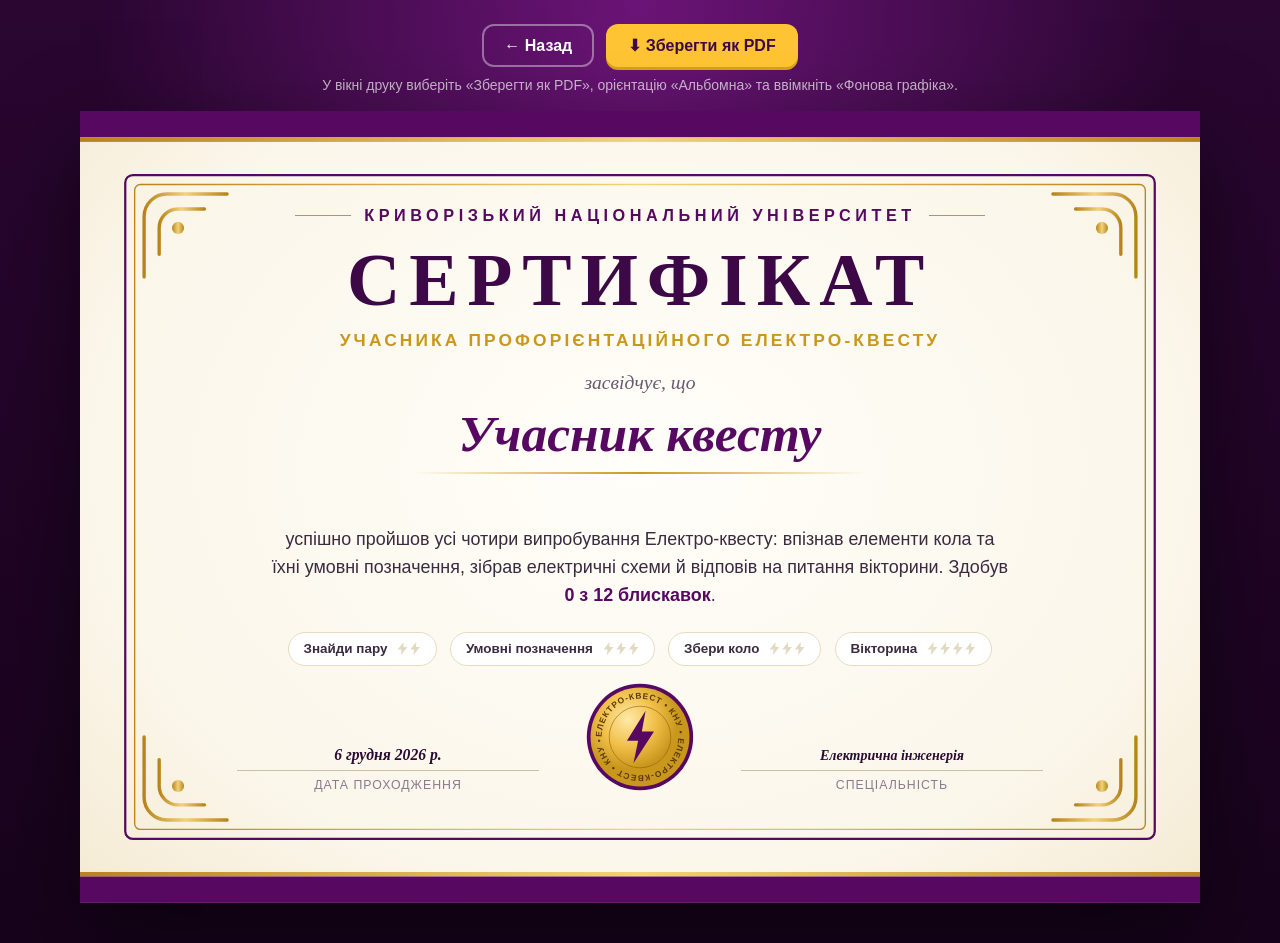
==== commit bba028e3: "Оновлення: блискавки замість зірок, мобільна версія, «Вступнику 2027» - нагорода — 12 блискавок (2/3" ====
--- a/certificate.html
+++ b/certificate.html
@@ -139,25 +139,25 @@
   // повторна перевірка: на сертифікат потрапляють лише охайні дані
   const safe = (kind, v) => v && !checkField(kind, v) ? v : '';
 
-  // зірки — векторні, однакові й рівні
-  const star = on => `<path d="M10 1.5l2.6 5.4 5.9.8-4.3 4.1 1 5.9L10 14.9l-5.2 2.8 1-5.9L1.5 7.7l5.9-.8z" transform="translate(${on.x} 0)" fill="${on.on ? '#e0a91f' : '#e3d9c2'}"/>`;
-  const stars = n => `<svg viewBox="0 0 62 19">${[0, 1, 2].map(i => star({ x: i * 21, on: i < n })).join('')}</svg>`;
+  // блискавки — векторні, однакові й рівні; кількість залежить від складності гри
+  const bolt = (x, on) => `<path d="M13.5 1.5 4 13.5h6.2L9 22.5l10.5-12.8h-6.4z" transform="translate(${x} 0)" fill="${on ? '#e0a91f' : '#e3d9c2'}"/>`;
+  const stars = (n, max) => `<svg viewBox="0 0 ${max * 20 - 2} 24">${Array.from({ length: max }, (_, i) => bolt(i * 20 - 3, i < n)).join('')}</svg>`;
 
   set('c-uni', CONFIG.college);
   set('c-name', safe('name', p.name) || 'Учасник квесту');
-  set('c-who', [safe('school', p.school), safe('grade', p.grade) ? p.grade + ' клас' : '', safe('city', p.city)].filter(Boolean).join('  ·  '));
+  set('c-who', [safe('school', p.school), gradeLabel(safe('grade', p.grade)), safe('city', p.city)].filter(Boolean).join('  ·  '));
   // текст у потрібному роді: стать обрав учень, або здогадка за ім'ям
   const fem = (p.gender || guessGender(p.name)) === 'f';
   const g = (m, f) => fem ? f : m;
   document.getElementById('c-text').innerHTML =
-    `успішно ${g('пройшов', 'пройшла')} усі чотири випробування Електро-квесту: ${g('впізнав', 'впізнала')} елементи кола та їхні умовні позначення, ${g('зібрав', 'зібрала')} електричні схеми й ${g('відповів', 'відповіла')} на питання вікторини. ${g('Здобув', 'Здобула')} <b>${total} з ${GAMES.length * 3} зірок</b>.`;
-  document.getElementById('c-res').innerHTML = GAMES.map(([id, t]) => `<div class="res"><span>${t}</span>${stars(prog[id] || 0)}</div>`).join('');
+    `успішно ${g('пройшов', 'пройшла')} усі чотири випробування Електро-квесту: ${g('впізнав', 'впізнала')} елементи кола та їхні умовні позначення, ${g('зібрав', 'зібрала')} електричні схеми й ${g('відповів', 'відповіла')} на питання вікторини. ${g('Здобув', 'Здобула')} <b>${total} з ${MAX_TOTAL} блискавок</b>.`;
+  document.getElementById('c-res').innerHTML = GAMES.map(([id, t]) => `<div class="res"><span>${t}</span>${stars(prog[id] || 0, gameMax(id))}</div>`).join('');
   set('c-date', new Date().toLocaleDateString('uk-UA', { day: 'numeric', month: 'long', year: 'numeric' }));
   set('c-spec', CONFIG.speciality);
   document.title = 'Сертифікат — ' + (safe('name', p.name) || 'Електро-квест'); // назва PDF-файлу за замовчуванням
 
   document.getElementById('print').onclick = () => window.print();
-  if (total >= 10) setTimeout(confetti, 500);
+  if (total >= MAX_TOTAL * 0.75) setTimeout(confetti, 500);
 </script>
 </body>
 </html>
--- a/css/style.css
+++ b/css/style.css
@@ -44,11 +44,18 @@
 .topbar h1 { font-size: 20px; margin: 0; flex: 1; font-weight: 700; }
 .topbar .stat { font-variant-numeric: tabular-nums; background: var(--navy-2); padding: 6px 12px; border-radius: 999px; font-size: 15px; white-space: nowrap; }
 .topbar .stat b { color: var(--yellow); }
+.topbar .stat .ico { display: none; color: #ff8a8e; }
 @media (max-width: 600px) {
   .topbar { flex-wrap: wrap; gap: 6px 10px; padding: 10px 14px; }
   .topbar h1 { font-size: 17px; flex: 1 1 auto; }
   .topbar .stat { font-size: 13px; padding: 4px 10px; }
   .topbar .stat:first-of-type { margin-left: auto; }
+  /* одна компактна смуга: «Помилки:» → ✖, щоб усе вміщалося в рядок */
+  .topbar { flex-wrap: nowrap; gap: 8px; }
+  .topbar h1 { font-size: 16px; min-width: 0; overflow: hidden; text-overflow: ellipsis; white-space: nowrap; }
+  .topbar .back { font-size: 14px; }
+  .topbar .stat .lbl { display: none; }
+  .topbar .stat .ico { display: inline; }
 }
 
 .wrap { max-width: 1100px; margin: 0 auto; padding: 22px 16px 60px; }
@@ -260,7 +267,6 @@
 .game-card:hover { transform: translateY(-4px); border-color: #dccbe2; box-shadow: 0 2px 4px rgba(61, 8, 70, .06), 0 18px 36px rgba(61, 8, 70, .14); }
 .gc-top { display: flex; justify-content: space-between; align-items: center; }
 .gc-top .num { font-weight: 800; font-size: 13px; color: var(--navy-2); background: var(--brand-tint); padding: 4px 9px; border-radius: 8px; }
-.gc-stars .star { font-size: 17px; }
 .game-card .icon {
   height: 112px; display: flex; align-items: center; justify-content: center;
   background: linear-gradient(160deg, #fbf8fc, var(--brand-tint)); border-radius: 14px; color: var(--navy-2);
@@ -279,9 +285,20 @@
 .gc-foot .play { font-weight: 700; font-size: 14px; color: var(--navy-2); white-space: nowrap; transition: transform .2s; }
 .game-card:hover .play { transform: translateX(3px); }
 .game-card.complete { border-color: #f1d98f; }
-.star { color: #cfd4dc; font-size: 20px; }
-.star.on { color: var(--yellow); text-shadow: 0 0 6px rgba(255, 197, 51, .6); }
-.stars.big .star { font-size: 48px; }
+/* Нагорода — блискавки */
+.bolts { display: inline-flex; gap: 1px; vertical-align: middle; }
+.bolt-ic { display: inline-block; width: 1.1em; height: 1.1em; color: #d9d2e0; vertical-align: -.15em; }
+.bolt-ic svg { width: 100%; height: 100%; display: block; fill: currentColor; }
+.bolt-ic.on { color: var(--yellow); filter: drop-shadow(0 0 4px rgba(255, 197, 51, .55)); }
+.gc-stars { font-size: 18px; }
+.stars.big { font-size: 46px; }
+.stars.big .bolt-ic.on { animation: bolt-pop .45s cubic-bezier(.2, 1.6, .4, 1) both; }
+.stars.big .bolt-ic:nth-child(2) { animation-delay: .12s; }
+.stars.big .bolt-ic:nth-child(3) { animation-delay: .24s; }
+.stars.big .bolt-ic:nth-child(4) { animation-delay: .36s; }
+@keyframes bolt-pop { from { transform: scale(0) rotate(-30deg); opacity: 0; } }
+.modal .got { font-weight: 700; color: var(--navy-2); font-size: 14px; margin-top: 4px; }
+.progress-head .bolt-ic { width: 1em; height: 1em; }
 .footer { text-align: center; color: var(--muted); font-size: 14px; margin-top: 36px; }
 .footer a { color: var(--navy-2); font-weight: 600; }
 
@@ -390,7 +407,11 @@
   .pics { grid-template-columns: repeat(2, 1fr); grid-auto-rows: auto; gap: 12px; }
   .pic { padding: 8px; gap: 8px; }
   .pic svg.ill { height: 84px; }
-  .pic svg.sym { height: 56px; }
+  .pic svg.sym { height: 74px; }
+  .pic svg.sym > g { stroke-width: 3.6; }
+  .pic svg.ill { height: 96px; }
+  .cap-q { display: none; } /* на телефоні підпис «Перетягни сюди» замінює знак питання */
+  .pic:not(.done) .cap::before { content: "?"; font-weight: 800; color: #c9b6d0; font-size: 18px; }
   .pic .cap { min-height: 34px; font-size: 13px; }
   .cap-q { font-size: 11px; }
   .match-side { display: contents; } /* щоб «липка» панель трималася всієї сторінки, а не лише свого блоку */
@@ -432,6 +453,26 @@
 
 /* ---------- Гра «Збери коло» ---------- */
 .wrap-full { max-width: 1800px; padding-left: 24px; padding-right: 24px; }
+/* «Збери коло» на телефоні: схема крупніша, лінії товщі, схема «прилипає» вгорі,
+   щоб її було видно, поки обираєш деталь у списку нижче */
+@media (max-width: 760px) {
+  .circuit-layout { gap: 14px; }
+  .board { position: sticky; top: 52px; z-index: 6; padding: 6px; border-radius: 16px; box-shadow: 0 8px 20px rgba(61, 8, 70, .18); }
+  .board svg { max-height: 46vh; }
+  .board .wire { stroke-width: 5; }
+  .board .flow { stroke-width: 5.5; }
+  .board .comp > g, .board .click > g { stroke-width: 3.4; }
+  .board .reading { font-size: 24px; }
+  .board .out-label { font-size: 18px; }
+  .board .slot-q { font-size: 36px; }
+  /* підказка — одразу під завданням, а не в самому низу */
+  .side { display: flex; flex-direction: column; }
+  .side .msg { order: 1; margin-top: 0; margin-bottom: 12px; }
+  .side .palette, .side .slider, .side .row, .side #next-wrap { order: 2; }
+  .side #next-wrap { order: 1; margin-bottom: 8px; }
+  .part { padding: 10px 6px; font-size: 14px; }
+  .part svg { width: 80px; height: 40px; }
+}
 @media (max-width: 480px) {
   .wrap-full { padding-left: 16px; padding-right: 16px; }
   .side { padding: 16px; }
